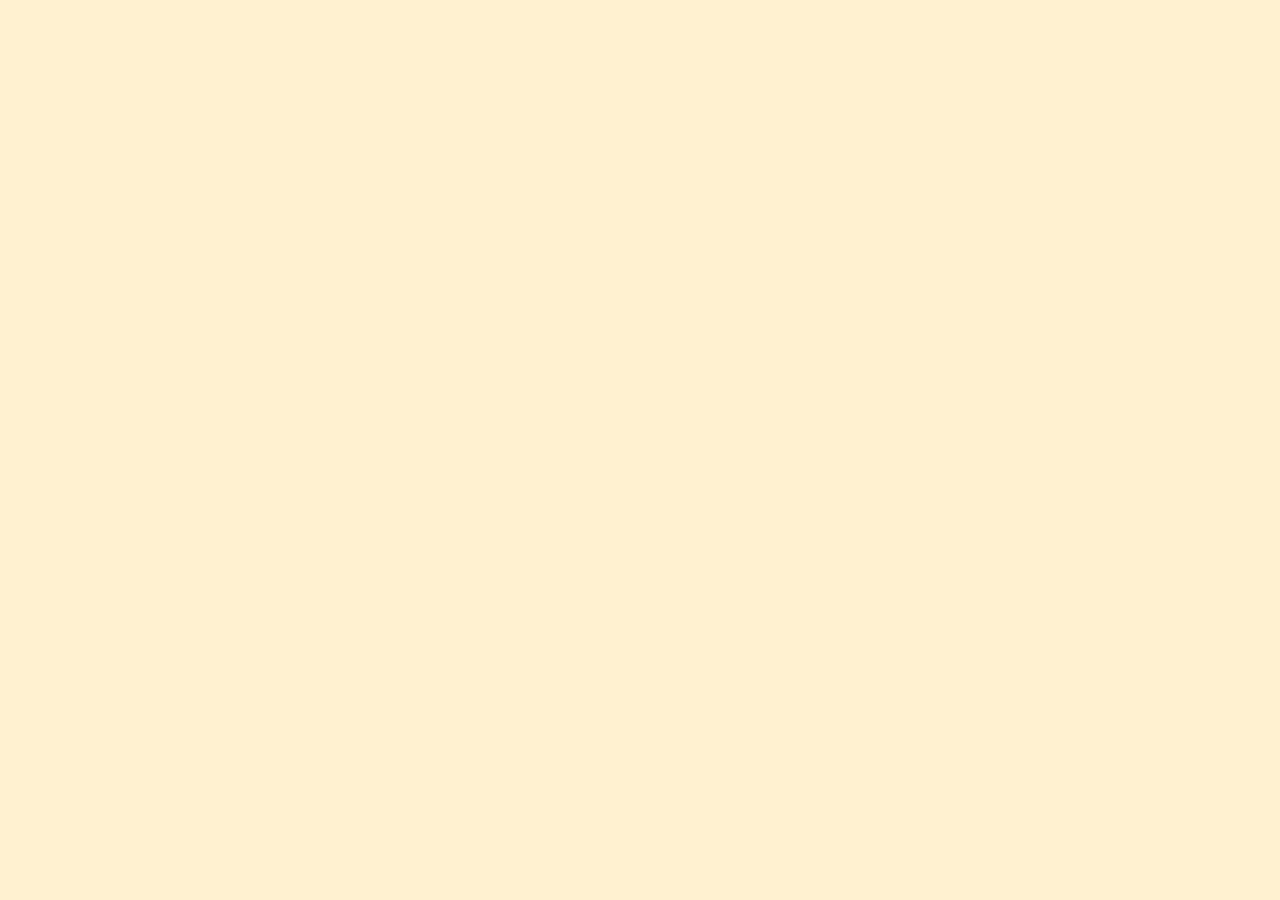
==== index.html @ 0f1cdc03 "Rename library.html to index.html" ====
<!DOCTYPE html>
<html>
    <head>
        <title>Nick's Library</title>
        <link rel="stylesheet" type="text/css" href="css-reset.css">
        <link rel="stylesheet" type="text/css" href="library.css">
    </head>
    <body>
        <script src="library.js"> </script>
    </body>
</html>
---- library.css ----
body{
    background-color: #fff1d0;
    color: #086788;
    font-family: monospace;
    font-size: 20px;
}

h1{
    text-align: center;
    background-color:#086788;
    color: #fff1d0;
    font-size: 50px;
}
.bookShelf{
    display: grid;
    grid-template-columns: repeat(3, 1fr);
}
.bookContainer{
    border: 2px solid black;
    background-color: #f0c808;
    margin: 5px;
    box-shadow: 10px 5px 4px #888888;
    color: black;

}
.deleteBookButton{
    background-color:white;
    color: black;
}
.deleteBookButton:hover{
    background-color: black;
    color: white;
}
.bookRead{
    background-color: #06aed5;
}
.bookNotRead{
    background-color: #dd1c1a;
}
input{
    border : 1px solid black;
}
#formContainer{
    display: flex;
    justify-content: center;
}
#addNewBookFormButton{
    background-color:#086788;
    color: white;
    text-align: center;
}
#addNewBookFormButton:hover{
    background-color:#06aed5;
}
.appendedFormContainer{
    border : 2px solid #086788;
    box-shadow: 10px 5px 4px #888888;
    display: grid;
    grid-template-columns: repeat(2, 1fr);
    justify-content: center;
}
#newBookSubmitButton{
    background-color: #086788;
    color: #fff1d0;
    width: 100%;
    text-align: center;
    grid-column: 1 / 3;
}
#newBookSubmitButton:hover{
    background-color: #06aed5;
}
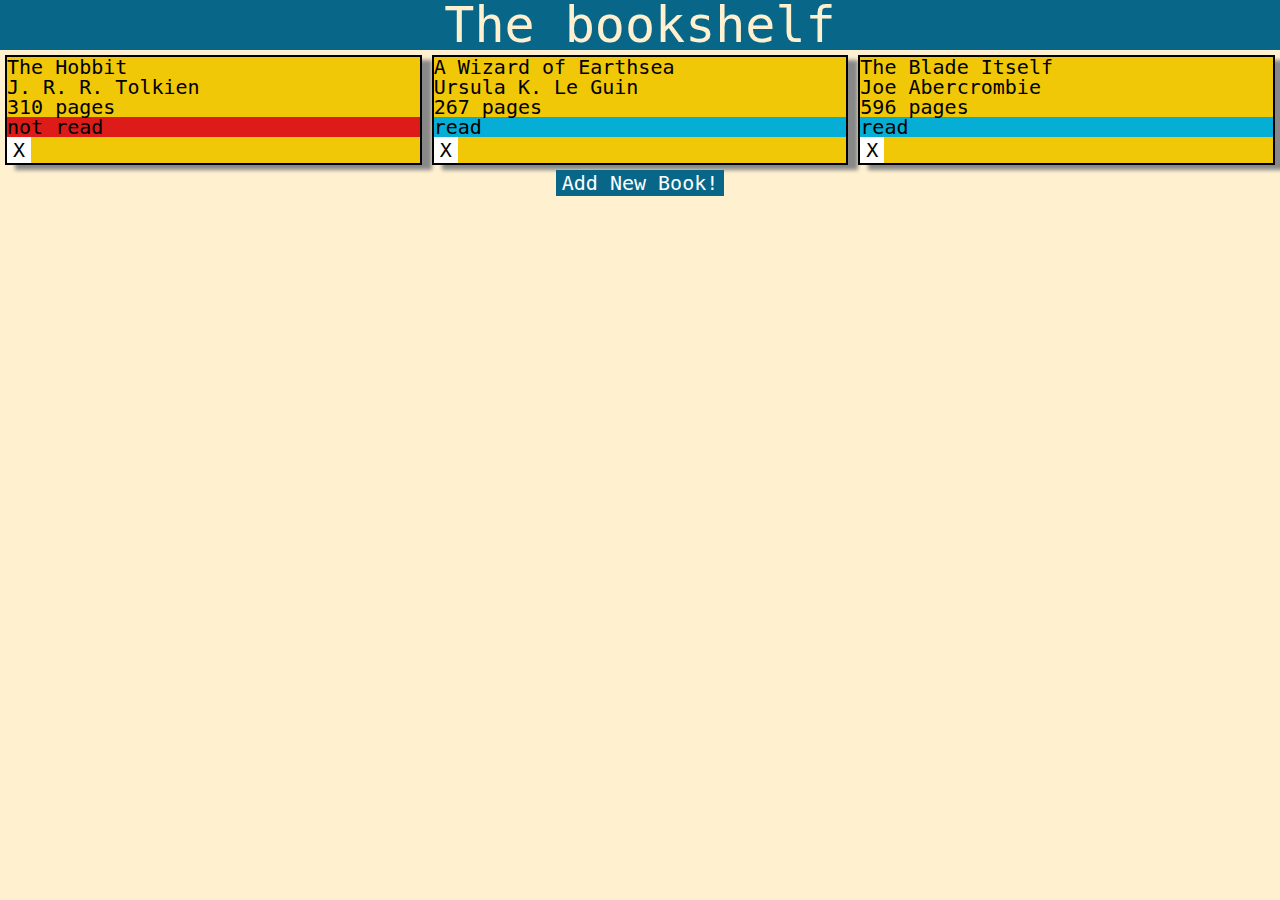
==== commit 924625e1: "renamed HTML file from library to index" ====
--- a/index.html
+++ b/index.html
@@ -6,6 +6,16 @@
         <link rel="stylesheet" type="text/css" href="library.css">
     </head>
     <body>
+        <h1>The bookshelf</h1>
+        <div class="bookShelf">
+        </div>
+        <div id="formContainer">
+            <button id="addNewBookFormButton">Add New Book!</button>
+
+           
+        </div>
+   
         <script src="library.js"> </script>
+
     </body>
 </html>
